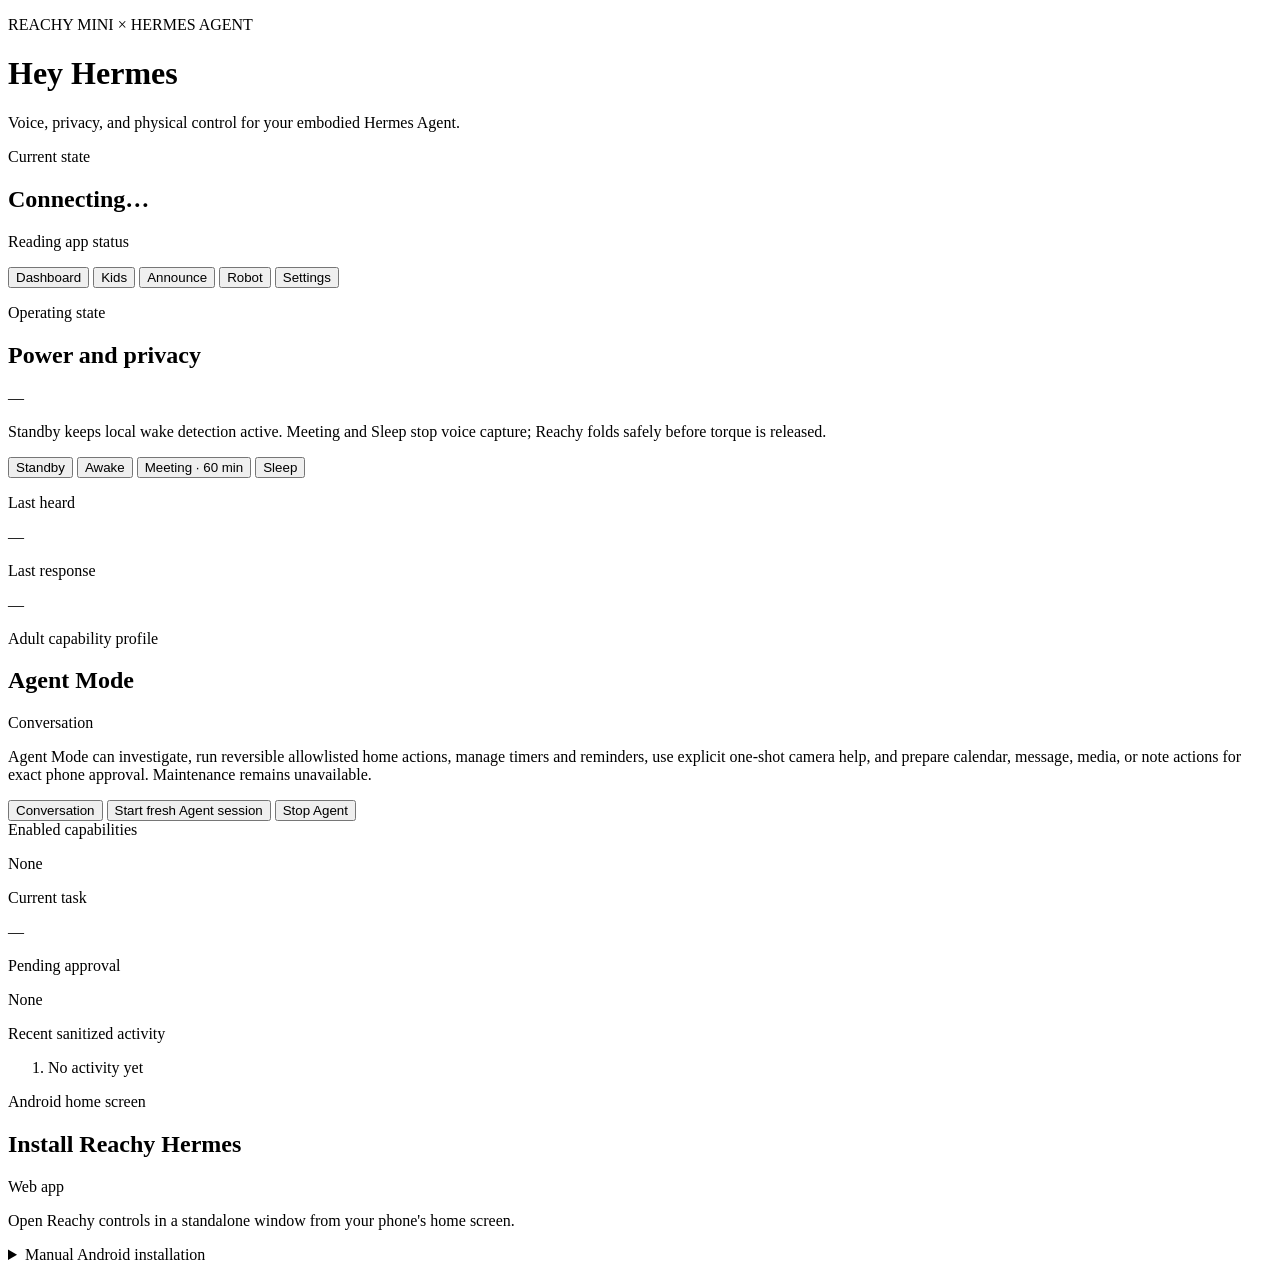
==== reachy_mini_hermes/static/index.html @ ade0a76e "Improve Agent voice progress UX" ====
<!doctype html>
<html lang="en">
<head>
  <meta charset="utf-8" />
  <meta name="viewport" content="width=device-width, initial-scale=1, viewport-fit=cover" />
  <meta name="theme-color" content="#17121f" />
  <meta name="mobile-web-app-capable" content="yes" />
  <meta name="apple-mobile-web-app-capable" content="yes" />
  <meta name="apple-mobile-web-app-status-bar-style" content="black-translucent" />
  <meta name="apple-mobile-web-app-title" content="Reachy Hermes" />
  <title>Reachy Mini Hermes</title>
  <link rel="manifest" href="/manifest.webmanifest" />
  <link rel="icon" href="/static/icon-192.png" sizes="192x192" />
  <link rel="apple-touch-icon" href="/static/icon-192.png" />
  <link rel="stylesheet" href="/static/style.css?v=38">
</head>
<body>
  <main>
    <header>
      <div class="orb" aria-hidden="true"><span></span></div>
      <div>
        <p class="eyebrow">REACHY MINI × HERMES AGENT</p>
        <h1>Hey Hermes</h1>
        <p class="subtitle">Voice, privacy, and physical control for your embodied Hermes Agent.</p>
      </div>
    </header>

    <section class="card status-card">
      <div>
        <p class="label">Current state</p>
        <h2 id="runtime-state">Connecting…</h2>
        <p id="runtime-detail" class="muted">Reading app status</p>
      </div>
      <span id="status-dot" class="status-dot" aria-label="Runtime status"></span>
    </section>

    <nav class="tabs" role="tablist" aria-label="Reachy Hermes controls">
      <button type="button" class="tab-button active" id="tab-dashboard" role="tab" aria-selected="true" aria-controls="panel-dashboard" data-tab="dashboard">Dashboard</button>
      <button type="button" class="tab-button" id="tab-kids" role="tab" aria-selected="false" aria-controls="panel-kids" data-tab="kids">Kids</button>
      <button type="button" class="tab-button" id="tab-announce" role="tab" aria-selected="false" aria-controls="panel-announce" data-tab="announce">Announce</button>
      <button type="button" class="tab-button" id="tab-robot" role="tab" aria-selected="false" aria-controls="panel-robot" data-tab="robot">Robot</button>
      <button type="button" class="tab-button" id="tab-settings" role="tab" aria-selected="false" aria-controls="panel-settings" data-tab="settings">Settings</button>
    </nav>

    <div id="panel-dashboard" class="tab-panel" role="tabpanel" aria-labelledby="tab-dashboard" data-panel="dashboard">
      <section class="card">
        <div class="section-heading">
          <div><p class="label">Operating state</p><h2>Power and privacy</h2></div>
          <span id="power-mode-badge" class="badge">—</span>
        </div>
        <p class="muted">Standby keeps local wake detection active. Meeting and Sleep stop voice capture; Reachy folds safely before torque is released.</p>
        <div class="actions power-actions">
          <button type="button" data-power="standby">Standby</button>
          <button type="button" data-power="awake" class="secondary">Awake</button>
          <button type="button" data-power="meeting" data-minutes="60" class="secondary">Meeting · 60 min</button>
          <button type="button" data-power="sleep" class="secondary">Sleep</button>
        </div>
        <p id="power-message" class="message" role="status"></p>
      </section>

      <section class="card conversation-card">
        <div><p class="label">Last heard</p><p id="last-transcript" class="quote">—</p></div>
        <div><p class="label">Last response</p><p id="last-response" class="quote">—</p></div>
      </section>

      <section class="card agent-card">
        <div class="section-heading">
          <div><p class="label">Adult capability profile</p><h2>Agent Mode</h2></div>
          <span id="agent-profile-badge" class="badge">Conversation</span>
        </div>
        <p class="muted">Agent Mode can investigate, run reversible allowlisted home actions, manage timers and reminders, use explicit one-shot camera help, and prepare calendar, message, media, or note actions for exact phone approval. Maintenance remains unavailable.</p>
        <div class="actions left-actions">
          <button type="button" id="agent-conversation-button" class="secondary">Conversation</button>
          <button type="button" id="agent-enable-button">Start fresh Agent session</button>
          <button type="button" id="agent-stop-button" class="danger">Stop Agent</button>
        </div>
        <div class="agent-status-grid">
          <div><span class="label">Enabled capabilities</span><p id="agent-capabilities" class="quote">None</p></div>
          <div><span class="label">Current task</span><p id="agent-current-task" class="quote">—</p></div>
          <div><span class="label">Pending approval</span><p id="agent-pending-approval" class="quote">None</p></div>
        </div>
        <section id="agent-approval-sheet" class="agent-approval-sheet" hidden>
          <p class="label">Exact action awaiting approval</p>
          <strong id="agent-approval-capability">—</strong>
          <pre id="agent-approval-arguments"></pre>
          <p class="muted">Review every target and value. Editing requires a new draft; approval is one-shot and expires.</p>
          <button type="button" id="agent-approve-button">Approve this exact action</button>
        </section>
        <p class="label">Recent sanitized activity</p>
        <ol id="agent-activity" class="agent-activity"><li>No activity yet</li></ol>
        <p id="agent-message" class="message" role="status" aria-live="polite"></p>
      </section>

      <section id="install-card" class="card install-card">
        <div class="section-heading">
          <div><p class="label">Android home screen</p><h2>Install Reachy Hermes</h2></div>
          <span id="install-status" class="badge">Web app</span>
        </div>
        <p id="install-description" class="muted">Open Reachy controls in a standalone window from your phone's home screen.</p>
        <div class="actions left-actions">
          <button type="button" id="install-button" hidden>Install app</button>
        </div>
        <p id="install-message" class="message" role="status" aria-live="polite"></p>
        <details id="install-help">
          <summary>Manual Android installation</summary>
          <p class="muted">In Chrome, open the ⋮ menu and choose <strong>Add to Home screen</strong>. Full app installation requires a trusted HTTPS address; this direct LAN page can still be saved as a shortcut.</p>
        </details>
      </section>
    </div>

    <div id="panel-kids" class="tab-panel kids-panel" role="tabpanel" aria-labelledby="tab-kids" data-panel="kids" hidden>
      <section class="card kids-hero" aria-live="polite">
        <div class="kids-hero-copy">
          <p class="label">Supervised play</p>
          <h2>Kids Mode</h2>
          <p class="kids-lead">A time-boxed, age-aware voice space for stories, learning, riddles, calm moments, friendly chat, and caregiver-enabled I Spy.</p>
          <div class="kids-status-line">
            <span id="kids-status-badge" class="badge">Off</span>
            <strong id="kids-timer">Choose an activity below</strong>
          </div>
          <div class="kids-progress" role="progressbar" aria-label="Kids Mode time remaining" aria-valuemin="0" aria-valuemax="100" aria-valuenow="0"><span id="kids-progress-bar"></span></div>
          <p id="kids-session-detail" class="muted compact-note">Camera, personal Hermes memory, smart-home control, messaging, purchases, and power controls are unavailable to the child session.</p>
        </div>
        <div class="kids-mascot" aria-hidden="true"><span class="kids-eye"></span><span class="kids-eye"></span><i></i></div>
      </section>

      <section class="card kids-activity-card">
        <div class="section-heading">
          <div><p class="label">1 · Pick an activity</p><h2>What should Reachy do?</h2></div>
          <span id="kids-activity-badge" class="badge">Buddy chat</span>
        </div>
        <div class="kids-activities" role="radiogroup" aria-label="Kids Mode activity">
          <button type="button" class="kids-activity selected" role="radio" aria-checked="true" data-kids-activity="buddy"><span class="kids-activity-icon" aria-hidden="true">☀</span><strong>Buddy chat</strong><small>Talk, wonder, and laugh</small></button>
          <button type="button" class="kids-activity" role="radio" aria-checked="false" data-kids-activity="story"><span class="kids-activity-icon" aria-hidden="true">✦</span><strong>Story maker</strong><small>Choose what happens next</small></button>
          <button type="button" class="kids-activity" role="radio" aria-checked="false" data-kids-activity="quiz"><span class="kids-activity-icon" aria-hidden="true">?</span><strong>Quiz quest</strong><small>Learn with kind hints</small></button>
          <button type="button" class="kids-activity" role="radio" aria-checked="false" data-kids-activity="riddles"><span class="kids-activity-icon" aria-hidden="true">◇</span><strong>Riddle box</strong><small>Guess, hint, reveal</small></button>
          <button type="button" class="kids-activity" role="radio" aria-checked="false" data-kids-activity="calm"><span class="kids-activity-icon" aria-hidden="true">≈</span><strong>Calm corner</strong><small>Breathe and slow down</small></button>
          <button type="button" class="kids-activity" role="radio" aria-checked="false" data-kids-activity="ispy"><span class="kids-activity-icon" aria-hidden="true">◉</span><strong>I Spy</strong><small>Wide desk search, then swap guesses</small></button>
        </div>
      </section>

      <section class="card kids-setup-card">
        <div class="section-heading">
          <div><p class="label">2 · Parent setup</p><h2>Shape this session</h2></div>
          <span class="badge parent-badge">Grown-up</span>
        </div>
        <div class="grid-two kids-profile-grid">
          <label>Nickname <input id="kids-nickname" maxlength="32" autocomplete="off" placeholder="Optional first name or nickname" /></label>
          <label>Age range
            <select id="kids-age-band"><option value="4-6">4–6 years</option><option value="7-9" selected>7–9 years</option><option value="10-12">10–12 years</option></select>
          </label>
          <label>Session length
            <select id="kids-duration"><option value="15">15 minutes</option><option value="30" selected>30 minutes</option><option value="45">45 minutes</option><option value="60">60 minutes</option></select>
          </label>
          <label>Speaking language
            <select id="kids-language"><option value="en">English</option><option value="nl">Nederlands</option></select>
          </label>
        </div>
        <label class="toggle-row kids-motion-toggle"><span><strong>Gentle robot motion</strong><small>Allow occasional bounded head and antenna gestures; no camera and no wide dance</small></span><input id="kids-motion-enabled" type="checkbox" checked /></label>
        <label id="kids-ispy-consent-row" class="toggle-row" hidden><span><strong>Allow camera for this I Spy start only</strong><small>Five in-memory frames across one bounded ±120° desk search; no recording, storage, target selection involving people, or camera during guessing.</small></span><input id="kids-ispy-camera-consent" type="checkbox" /></label>
        <div class="kids-safety-grid" aria-label="Kids Mode safeguards">
          <span><strong>Camera off after search</strong><small>I Spy uses only five transient frames after caregiver opt-in</small></span>
          <span><strong>No private tools</strong><small>No files, memory, messages, or devices</small></span>
          <span><strong>Time limit</strong><small>Ends and folds automatically</small></span>
          <span><strong>Age-aware</strong><small>Short, activity-specific replies</small></span>
        </div>
        <div class="actions kids-actions">
          <button type="button" id="kids-start-button">Start Kids Mode</button>
          <button type="button" id="kids-stop-button" class="danger" disabled>End now &amp; fold safely</button>
        </div>
        <p id="kids-message" class="message" role="status" aria-live="polite"></p>
      </section>

      <section class="card kids-guide-card">
        <div class="section-heading"><div><p class="label">For families</p><h2>Use Kids Mode together</h2></div><span class="badge">Beta</span></div>
        <div class="kids-guide-grid">
          <div><strong>How to talk</strong><p class="muted">After Reachy's greeting, say <b>Hey Hermes</b>, <b>Okay Nabu</b>, or <b>Hey Reachy</b>. Kids can interrupt with any wake phrase.</p></div>
          <div><strong>Adult supervision</strong><p class="muted">Generative AI can still make mistakes. Keep a grown-up nearby, especially for younger children or sensitive topics.</p></div>
          <div><strong>Fast child voice</strong><p class="muted">Replies use ElevenLabs Flash v2.5 and begin playing from streamed PCM as soon as audio arrives.</p></div>
          <div><strong>Cloud processing</strong><p class="muted">Child audio/text—and the optional nickname in the greeting—go to the configured STT provider, OpenAI moderation/chat, and ElevenLabs speech. No Hermes memory does not mean provider non-retention; review those providers' terms.</p></div>
          <div><strong>Emergency boundary</strong><p class="muted">Reachy is not an emergency service, therapist, or babysitter. In danger, contact a trusted adult and local emergency services.</p></div>
          <div><strong>Stop always wins</strong><p class="muted">End now cancels voice and motion, clears queued speech, then uses Reachy's verified safe fold before torque release.</p></div>
        </div>
      </section>
    </div>

    <div id="panel-announce" class="tab-panel" role="tabpanel" aria-labelledby="tab-announce" data-panel="announce" hidden>
      <section class="card announcement-card">
        <div class="section-heading">
          <div><p class="label">Text to speech</p><h2>Reachy announcements</h2></div>
          <span id="announcement-badge" class="badge">Ready</span>
        </div>
        <p class="muted">Type exactly what Reachy should say. Speech is synthesized through the private Hermes bridge; provider credentials never enter this app.</p>

        <label for="announcement-text">Announcement text</label>
        <textarea id="announcement-text" maxlength="15000" rows="6" placeholder="Dinner is ready. Please come downstairs."></textarea>
        <div class="announcement-meta"><span id="announcement-count">0 / 15,000</span><span>Ctrl/⌘ + Enter to announce</span></div>

        <div class="quick-announcements" role="group" aria-label="Quick announcement templates">
          <button type="button" class="secondary announcement-template" data-announcement-template="Dinner is ready. Please come downstairs.">Dinner ready</button>
          <button type="button" class="secondary announcement-template" data-announcement-template="We are leaving in five minutes. Please get ready.">Leaving soon</button>
          <button type="button" class="secondary announcement-template" data-announcement-template="Could everyone please come to the living room?">Come here</button>
          <button type="button" class="secondary announcement-template" data-announcement-template="This is a test announcement from Reachy Mini Hermes.">Test</button>
        </div>

        <div class="grid-two announcement-options">
          <label>TTS provider
            <select id="announcement-provider"><option value="">Use app voice setting</option></select>
          </label>
          <label>TTS model
            <select id="announcement-model"><option value="">Use app model</option></select>
          </label>
          <label>Voice
            <select id="announcement-voice"><option value="">Use app voice</option></select>
          </label>
          <label>Physical behavior
            <select id="announcement-behavior">
              <option value="wake_and_return">Wake, speak, then fold to Standby</option>
              <option value="voice_only">Voice only · do not change power state</option>
              <option value="wake_and_stay">Wake, speak, and remain Awake</option>
            </select>
          </label>
          <label>Repeat
            <input id="announcement-repeat" type="number" min="1" max="10" step="1" value="1" />
          </label>
          <label>Pause between repeats (seconds)
            <input id="announcement-pause" type="number" min="0" max="60" step="0.5" value="1" />
          </label>
        </div>

        <div class="actions announcement-actions">
          <button type="button" id="announcement-send">Announce now</button>
          <button type="button" id="announcement-stop" class="danger">Stop &amp; clear queue</button>
        </div>
        <p id="announcement-message" class="message" role="status" aria-live="polite"></p>
      </section>

      <section class="card announcement-status-card">
        <div class="section-heading">
          <div><p class="label">Playback queue</p><h2>Announcement status</h2></div>
          <span id="announcement-queue-badge" class="badge">0 queued</span>
          <span id="announcement-live" class="sr-only" role="status" aria-live="polite" aria-atomic="true"></span>
        </div>
        <div class="announcement-status-grid">
          <div><span class="label">Now</span><p id="announcement-current" class="quote">—</p></div>
          <div><span class="label">Last completed</span><p id="announcement-last" class="quote">—</p></div>
        </div>
        <p id="announcement-error" class="message error" role="alert" aria-live="assertive"></p>
      </section>
    </div>

    <div id="panel-robot" class="tab-panel" role="tabpanel" aria-labelledby="tab-robot" data-panel="robot" hidden>
      <section class="card robot-control-card" aria-busy="false" data-action-busy="false">
        <div class="section-heading">
          <div><p class="label">Remote motor control</p><h2>Move Reachy</h2></div>
          <span id="robot-mode-badge" class="badge">—</span>
        </div>
        <p class="muted">Use bounded semantic poses and authentic Reachy moves—never raw joints or motor calibration. Meeting and Sleep always block movement.</p>

        <div class="motor-command-bar">
          <div class="motor-state-summary">
            <span id="motor-state-dot" class="motor-state-dot" aria-hidden="true"></span>
            <div>
              <span class="label">Motor state</span>
              <strong id="motor-state">Checking motor state…</strong>
              <p id="robot-readiness" class="motor-readiness">Standby — movement will wake Reachy</p>
              <span id="motor-state-live" class="sr-only" role="status" aria-live="polite" aria-atomic="true"></span>
            </div>
          </div>
          <div class="motor-safety-actions" aria-label="Motor power and action controls">
            <button type="button" id="motor-wake-button" data-power="awake">Wake &amp; enable</button>
            <button type="button" id="motor-standby-button" data-power="standby" class="secondary">Fold &amp; disable</button>
            <button type="button" id="robot-stop-button" class="danger" aria-describedby="robot-stop-help">Stop action</button>
            <p id="robot-stop-help" class="motor-stop-help">Stops the active Look, Precision, Expression, or Dance command without stopping voice audio. Safe folding is never interrupted.</p>
          </div>
        </div>
        <p id="robot-message" class="message" role="status" aria-live="polite"></p>

        <div class="robot-control-grid">
          <div class="control-group">
            <div class="control-group-heading"><div><h3>Look direction</h3><p class="muted compact-note">Nine bounded head poses. Center holds the forward pose.</p></div><span class="control-chip">Head</span></div>
            <div id="look-d-pad" class="d-pad" role="group" aria-label="Head direction controls">
              <button type="button" class="secondary direction-up-left manual-control" data-robot-action="look" data-robot-value="up_left" aria-label="Look up and left">↖</button>
              <button type="button" class="secondary direction-up manual-control" data-robot-action="look" data-robot-value="up" aria-label="Look up">↑</button>
              <button type="button" class="secondary direction-up-right manual-control" data-robot-action="look" data-robot-value="up_right" aria-label="Look up and right">↗</button>
              <button type="button" class="secondary direction-left manual-control" data-robot-action="look" data-robot-value="left" aria-label="Look left">←</button>
              <button type="button" class="secondary direction-center manual-control" data-robot-action="look" data-robot-value="center" aria-label="Look forward">●</button>
              <button type="button" class="secondary direction-right manual-control" data-robot-action="look" data-robot-value="right" aria-label="Look right">→</button>
              <button type="button" class="secondary direction-down-left manual-control" data-robot-action="look" data-robot-value="down_left" aria-label="Look down and left">↙</button>
              <button type="button" class="secondary direction-down manual-control" data-robot-action="look" data-robot-value="down" aria-label="Look down">↓</button>
              <button type="button" class="secondary direction-down-right manual-control" data-robot-action="look" data-robot-value="down_right" aria-label="Look down and right">↘</button>
            </div>
          </div>

          <div class="control-group expression-group">
            <div class="control-group-heading"><div><h3>Expression preset</h3><p class="muted compact-note">One curated move; voice audio stays independent.</p></div><span class="control-chip">Head + antennas</span></div>
            <label for="emotion-select" class="sr-only">Emotion</label>
            <select id="emotion-select">
              <option value="happy">Happy · animated</option>
              <option value="excited">Excited · animated</option>
              <option value="loving">Loving · gentle</option>
              <option value="grateful">Grateful · gentle</option>
              <option value="thinking">Thinking · subtle</option>
              <option value="confused">Confused · expressive</option>
              <option value="sad">Sad · gentle</option>
              <option value="surprised">Surprised · animated</option>
              <option value="calm">Calm · gentle</option>
              <option value="welcoming">Welcoming · expressive</option>
              <option value="yes">Yes · head nod</option>
              <option value="no">No · head shake</option>
            </select>
            <button type="button" id="emotion-button" class="manual-control">Perform selected expression</button>
          </div>
        </div>

        <div class="control-group precision-group">
          <div class="control-group-heading">
            <div><h3>Precision pose control</h3><p class="muted compact-note">Conservative head steps plus a separate rotating-base step. Position uses millimetres; orientation and base use degrees.</p></div>
            <span class="control-chip">Head + base</span>
          </div>
          <div class="precision-toolbar">
            <label>Head step
              <select id="precision-step">
                <option value="1">Fine · 1 mm / 1°</option>
                <option value="2.5" selected>Small · 2.5 mm / 2.5°</option>
                <option value="5">Medium · 5 mm / 5°</option>
                <option value="10">Large · 10 mm / 10°</option>
              </select>
            </label>
            <label>Base step
              <select id="base-yaw-step">
                <option value="5">Fine · 5°</option>
                <option value="15" selected>Small sector · 15°</option>
                <option value="30">Desk sector · 30°</option>
                <option value="60">Wide sector · 60°</option>
              </select>
            </label>
            <div class="pose-readout" role="group" aria-label="Current measured head and base pose">
              <span>X <strong id="pose-x">—</strong> mm</span>
              <span>Y <strong id="pose-y">—</strong> mm</span>
              <span>Z <strong id="pose-z">—</strong> mm</span>
              <span>Roll <strong id="pose-roll">—</strong>°</span>
              <span>Pitch <strong id="pose-pitch">—</strong>°</span>
              <span>Yaw <strong id="pose-yaw">—</strong>°</span>
              <span>Base <strong id="pose-body-yaw">—</strong>°</span>
            </div>
          </div>
          <div class="precision-control-grid">
            <div class="precision-axis-card">
              <h4>Orientation</h4>
              <div class="axis-row"><span>Yaw</span><button type="button" class="secondary manual-control" data-nudge-axis="yaw" data-nudge-sign="1" aria-label="Yaw left">Left</button><button type="button" class="secondary manual-control" data-nudge-axis="yaw" data-nudge-sign="-1" aria-label="Yaw right">Right</button></div>
              <div class="axis-row"><span>Pitch</span><button type="button" class="secondary manual-control" data-nudge-axis="pitch" data-nudge-sign="-1" aria-label="Pitch up">Up</button><button type="button" class="secondary manual-control" data-nudge-axis="pitch" data-nudge-sign="1" aria-label="Pitch down">Down</button></div>
              <div class="axis-row"><span>Roll</span><button type="button" class="secondary manual-control" data-nudge-axis="roll" data-nudge-sign="-1" aria-label="Roll negative">−</button><button type="button" class="secondary manual-control" data-nudge-axis="roll" data-nudge-sign="1" aria-label="Roll positive">+</button></div>
            </div>
            <div class="precision-axis-card">
              <h4>Position</h4>
              <div class="axis-row"><span>X</span><button type="button" class="secondary manual-control" data-nudge-axis="x" data-nudge-sign="1" aria-label="Move head forward on X axis">Forward</button><button type="button" class="secondary manual-control" data-nudge-axis="x" data-nudge-sign="-1" aria-label="Move head backward on X axis">Back</button></div>
              <div class="axis-row"><span>Y</span><button type="button" class="secondary manual-control" data-nudge-axis="y" data-nudge-sign="1" aria-label="Move head left on Y axis">Left</button><button type="button" class="secondary manual-control" data-nudge-axis="y" data-nudge-sign="-1" aria-label="Move head right on Y axis">Right</button></div>
              <div class="axis-row"><span>Z</span><button type="button" class="secondary manual-control" data-nudge-axis="z" data-nudge-sign="1" aria-label="Move head up on Z axis">Up</button><button type="button" class="secondary manual-control" data-nudge-axis="z" data-nudge-sign="-1" aria-label="Move head down on Z axis">Down</button></div>
            </div>
            <div class="precision-axis-card">
              <h4>Rotating base</h4>
              <p class="muted compact-note">Head follows the base to preserve the SDK’s 65° head/body safety relationship. Steps clamp at ±120°.</p>
              <div class="axis-row"><span>Base yaw</span><button type="button" class="secondary manual-control" data-nudge-axis="body_yaw" data-nudge-sign="1" aria-label="Rotate base left">Left</button><button type="button" class="secondary manual-control" data-nudge-axis="body_yaw" data-nudge-sign="-1" aria-label="Rotate base right">Right</button></div>
              <div class="precision-centers">
                <button type="button" class="secondary manual-control" data-nudge-axis="center_head" data-nudge-sign="0">Center head</button>
                <button type="button" class="secondary manual-control" data-nudge-axis="center_base" data-nudge-sign="0">Center base</button>
                <button type="button" class="secondary manual-control" data-nudge-axis="center_all" data-nudge-sign="0">Center all</button>
              </div>
            </div>
          </div>
          <p class="muted compact-note">Limits: X ±15 mm, Y/Z ±20 mm, roll ±15°, pitch ±25°, precision head yaw ±35°, base yaw ±120° (inside the SDK’s ±160° safety limit). Base steps of 30° or 60° require clear-space confirmation. Stop action freezes the current pose.</p>
        </div>

        <div class="control-group dance-group">
          <div class="control-group-heading"><div><h3>Dance preset</h3><p class="muted compact-note">Recorded Reachy moves. Clear space before medium or wide motion.</p></div><span class="control-chip">Full body</span></div>
          <div class="actions robot-actions">
            <button type="button" class="secondary manual-control preset-button" data-robot-action="dance" data-robot-value="short"><span>Short</span><small>Compact</small></button>
            <button type="button" class="secondary manual-control preset-button" data-robot-action="dance" data-robot-value="groovy"><span>Groovy</span><small>Medium</small></button>
            <button type="button" class="secondary manual-control preset-button" data-robot-action="dance" data-robot-value="energetic" data-confirm="Energetic uses wide body, head, and antenna movement. Confirm that Reachy has clear space."><span>Energetic</span><small>Wide</small></button>
          </div>
        </div>
        <p class="muted action-status">Last action: <strong id="last-robot-action">—</strong><span id="robot-action-error"></span></p>
      </section>

      <section class="card bluetooth-card">
        <div class="section-heading">
          <div><p class="label">Local controller</p><h2>Bluetooth gamepad</h2></div>
          <span id="bluetooth-badge" class="badge">Checking…</span>
        </div>
        <p class="muted">Pair a Sony DualShock 4 or DualSense controller through Reachy Pi's BlueZ adapter. Other controller layouts are rejected until they have a separately validated mapping. Controller actions use the same bounded movement queue, Kids lock, and Meeting/Sleep safety gates as this tab.</p>
        <p class="hardware-scope-note"><strong>Reachy Mini Wireless only.</strong> This tool requires the Wireless model's Raspberry Pi Bluetooth radio; it is not supported on Reachy Mini Lite or wired-only installations.</p>
        <div class="bluetooth-status-grid">
          <div><span class="label">Adapter</span><strong id="bluetooth-adapter-state">Checking…</strong></div>
          <div><span class="label">Controller input</span><strong id="gamepad-state">Disabled</strong></div>
          <div><span class="label">Last input</span><strong id="gamepad-last-action">—</strong></div>
        </div>
        <div class="bluetooth-pairing-grid">
          <label>Discovered or paired controller
            <select id="bluetooth-device-select">
              <option value="">No controller found</option>
            </select>
          </label>
          <div class="actions bluetooth-actions">
            <button type="button" id="bluetooth-scan-button">Scan 12 seconds</button>
            <button type="button" id="bluetooth-pair-button" class="secondary" disabled>Pair &amp; connect</button>
            <button type="button" id="bluetooth-connect-button" class="secondary" disabled>Connect</button>
            <button type="button" id="bluetooth-disconnect-button" class="secondary" disabled>Disconnect</button>
            <button type="button" id="bluetooth-remove-button" class="danger" disabled>Forget</button>
          </div>
        </div>
        <label class="checkbox-row bluetooth-enable-row">
          <input type="checkbox" id="gamepad-enabled" />
          <span><strong>Enable controller movement</strong><small>Left stick or D-pad looks · Right stick rotates the base 5° per deflection · L1 / R1 rotate the base in 5° steps · L3 centers the head · R3 centers the base · Cross centers the head · Square is Happy · Triangle is Surprised · Circle stops · Touchpad click centers all · Single-finger swipes look or rotate the bounded base · Hold L2 still for gyro calibration, then wrist gestures nudge head pitch, yaw, or roll by 2.5°. Rumble acknowledges selected commands.</small></span>
        </label>
        <p class="muted compact-note">Pairing mode: DualShock 4—hold <strong>Share + PS</strong>; DualSense—hold <strong>Create + PS</strong> until the light flashes. Keep Reachy clear of obstacles before enabling movement.</p>
        <p id="bluetooth-message" class="message" role="status" aria-live="polite"></p>
      </section>

      <section class="card camera-card">
        <div class="section-heading">
          <div><p class="label">Private local viewer</p><h2>Reachy camera</h2></div>
          <span id="camera-live-status" class="badge">Off</span>
        </div>
        <p class="muted">Connect directly to the same local WebRTC camera feed used by Reachy Mini Control. Video remains between this browser and Reachy; it is never sent to Hermes or OpenAI.</p>
        <div id="camera-viewer" class="camera-viewer">
          <video id="reachy-camera-video" autoplay playsinline muted aria-label="Live Reachy camera feed"></video>
          <div class="camera-vision-overlay" aria-hidden="true">
            <div class="vision-header">
              <div class="vision-identity">
                <span class="vision-kicker">NOUS // LOCAL OPTIC</span>
                <strong>HERMES VISION</strong>
              </div>
              <div class="vision-telemetry">
                <span class="vision-live"><i></i>LOCAL</span>
                <span id="camera-vision-timecode">00:00:00</span>
              </div>
            </div>
            <span class="vision-corner vision-corner-nw"></span>
            <span class="vision-corner vision-corner-ne"></span>
            <span class="vision-corner vision-corner-sw"></span>
            <span class="vision-corner vision-corner-se"></span>
            <div class="vision-axis vision-axis-horizontal"></div>
            <div class="vision-axis vision-axis-vertical"></div>
            <div class="vision-reticle"><span></span></div>
            <div class="vision-scanline"></div>
            <div class="vision-footer">
              <span>REACHY MINI // CAM 01</span>
              <span>PRIVATE LINK // NO CLOUD VIDEO</span>
            </div>
          </div>
          <div id="camera-control-overlay" class="camera-control-overlay" data-handedness="right" hidden>
            <button type="button" id="camera-control-fullscreen-exit" class="camera-overlay-exit secondary">Exit fullscreen</button>
            <button type="button" id="camera-control-stop" class="camera-overlay-stop danger" aria-label="Emergency Stop camera movement">Stop movement</button>
            <div class="camera-control-cluster">
              <div id="camera-joystick" class="camera-joystick" role="application" tabindex="0" aria-label="Camera pan and tilt joystick" aria-describedby="camera-control-help">
                <span class="camera-joystick-crosshair" aria-hidden="true"></span>
                <span id="camera-joystick-knob" class="camera-joystick-knob" aria-hidden="true"></span>
              </div>
              <span id="camera-control-help" class="sr-only">Drag or use arrow keys to pan and tilt. Releasing holds the current measured view.</span>
              <button type="button" id="camera-control-center" class="camera-center-button">Center head &amp; base</button>
              <span id="camera-control-status" class="camera-control-status" role="status">Release holds the current view</span>
            </div>
          </div>
          <div class="camera-placeholder" aria-hidden="true">
            <span class="camera-placeholder-icon">●</span>
            <span>Camera off</span>
          </div>
        </div>
        <div class="actions camera-actions">
          <button type="button" id="camera-live-start">Start live camera</button>
          <button type="button" id="camera-live-stop" class="secondary" disabled>Stop camera</button>
          <button type="button" id="camera-live-fullscreen" class="secondary" disabled>Fullscreen</button>
          <button type="button" id="camera-test-button" class="secondary">Capture one local test frame</button>
        </div>
        <p class="muted compact-note">The live viewer is opt-in, works only while Reachy is Awake, and stops when you leave this tab, background the app, enter Meeting, or enter Sleep.</p>
        <p id="camera-message" class="message" role="status" aria-live="polite"></p>
      </section>
    </div>

    <div id="panel-settings" class="tab-panel" role="tabpanel" aria-labelledby="tab-settings" data-panel="settings" hidden>
      <section class="card">
        <p class="label">Configuration</p>
        <h2>Hermes connection and voice</h2>
        <p class="muted">Run the companion bridge on the machine hosting Hermes Agent, then enter its trusted LAN URL and API key.</p>
        <form id="settings-form">
          <label>Conversation mode
            <select id="conversation_mode" name="conversation_mode">
              <option value="pipeline">Hermes pipeline · configurable agent, STT and TTS</option>
              <option value="realtime">OpenAI Realtime · native speech-to-speech</option>
            </select>
          </label>
          <label>Bridge URL
            <input id="bridge_url" name="bridge_url" type="url" placeholder="http://hermes.local:8643" required />
          </label>
          <label>API key
            <input id="api_key" name="api_key" type="password" placeholder="Leave masked value unchanged" autocomplete="off" />
          </label>
          <div class="grid-two">
            <label>Agent model
              <select id="model" name="model"><option value="hermes-agent">Hermes default model</option></select>
              <small id="model-help">Available routes are provided by your Hermes Agent.</small>
            </label>
            <label>Language<input id="language" name="language" value="en" maxlength="12" /></label>
          </div>
          <div id="realtime-settings" class="grid-two">
            <label>Realtime model<input id="realtime_model" name="realtime_model" value="gpt-realtime-2.1" /></label>
            <label>Realtime voice
              <select id="realtime_voice" name="realtime_voice"><option value="marin">Marin</option><option value="cedar">Cedar</option></select>
            </label>
            <label>Reasoning effort
              <select id="realtime_reasoning_effort" name="realtime_reasoning_effort">
                <option value="minimal">Minimal</option><option value="low">Low</option><option value="medium">Medium</option><option value="high">High</option><option value="xhigh">Extra high</option>
              </select>
            </label>
          </div>
          <div class="grid-two">
            <label>Speech recognition
              <select id="stt_provider" name="stt_provider"><option value="configured">Hermes configured STT</option><option value="local">Local Whisper</option></select>
            </label>
            <label>STT model<select id="stt_model" name="stt_model"><option value="base">base</option></select></label>
            <label>Speech voice provider<select id="tts_provider" name="tts_provider"><option value="configured">Hermes configured TTS</option></select></label>
            <label>TTS model<select id="tts_model" name="tts_model"><option value="eleven_flash_v2_5">eleven_flash_v2_5</option></select></label>
          </div>
          <label>TTS voice<select id="tts_voice" name="tts_voice"><option value="pNInz6obpgDQGcFmaJgB">Adam</option></select></label>
          <p id="voice-provider" class="muted provider-note">Speech providers are selected independently from the agent model.</p>

          <details open>
            <summary>Embodiment and privacy</summary>
            <div class="settings-section">
              <label class="toggle-row"><span><strong>Continued conversation</strong><small>Listen for a follow-up after each answer</small></span><input id="continuous_conversation" name="continuous_conversation" type="checkbox" /></label>
              <label class="toggle-row"><span><strong>Voice-state motion</strong><small>Listening, thinking, and speaking poses</small></span><input id="motion_enabled" name="motion_enabled" type="checkbox" checked /></label>
              <label class="toggle-row"><span><strong>Reachy action tools</strong><small>Realtime may look, express emotions, and dance. Manual controls remain local.</small></span><input id="robot_tools_enabled" name="robot_tools_enabled" type="checkbox" checked /></label>
              <label class="toggle-row"><span><strong>Local face following</strong><small>Follow a face locally during the active conversation only</small></span><input id="face_tracking_enabled" name="face_tracking_enabled" type="checkbox" /></label>
              <label>Face-following weight<input id="face_tracking_weight" name="face_tracking_weight" type="range" min="0" max="1" step="0.05" value="0.65" /><small>Blend local face tracking with Reachy's voice and action motion.</small></label>
              <label class="toggle-row"><span><strong>Turn toward wake phrase</strong><small>Use one local microphone-array direction estimate after wake</small></span><input id="doa_enabled" name="doa_enabled" type="checkbox" /></label>
              <label class="toggle-row"><span><strong>Interruption</strong><small>Pipeline wake-phrase interruption or natural Realtime barge-in</small></span><input id="barge_in_enabled" name="barge_in_enabled" type="checkbox" checked /></label>
              <label class="toggle-row"><span><strong>On-demand camera</strong><small>Realtime captures one frame only for an explicit visual request</small></span><input id="camera_enabled" name="camera_enabled" type="checkbox" /></label>
              <label class="toggle-row"><span><strong>Local live camera</strong><small>Allow this UI to connect directly to Reachy's local WebRTC video while Awake</small></span><input id="camera_feed_enabled" name="camera_feed_enabled" type="checkbox" /></label>
              <label class="toggle-row"><span><strong>Camera movement controls</strong><small>Optional supervised joystick over the live feed. Off by default; release holds the current view.</small></span><input id="camera_controls_enabled" name="camera_controls_enabled" type="checkbox" /></label>
              <label>Joystick hand<select id="camera_controls_handedness" name="camera_controls_handedness"><option value="right">Right</option><option value="left">Left</option></select><small>Place the thumb control on the selected side of the live image.</small></label>
            </div>
          </details>

          <details>
            <summary>Home Assistant</summary>
            <div class="settings-section">
              <p class="muted">Expose Reachy as the existing ESPHome device on your trusted LAN. The bridge is off by default and requires an app restart after changes.</p>
              <label class="toggle-row"><span><strong>ESPHome device bridge</strong><small>Publish compatible Reachy telemetry and entities to Home Assistant on TCP 6053</small></span><input id="home_assistant_enabled" name="home_assistant_enabled" type="checkbox" /></label>
              <label class="toggle-row"><span><strong>Home Assistant robot controls</strong><small>Allow the dedicated Awake switch to run guarded wake/standby transitions and permit bounded motion only while Reachy is Awake</small></span><input id="home_assistant_controls_enabled" name="home_assistant_controls_enabled" type="checkbox" /></label>
              <label class="toggle-row"><span><strong>Home Assistant camera</strong><small>Allow explicit ESPHome snapshots outside Meeting, Sleep, and Kids Mode</small></span><input id="home_assistant_camera_enabled" name="home_assistant_camera_enabled" type="checkbox" /></label>
              <label class="toggle-row"><span><strong>Home Assistant Assist satellite</strong><small>Let Home Assistant own wake-to-response audio instead of Hermes voice; experimental until supervised acceptance passes</small></span><input id="home_assistant_assist_enabled" name="home_assistant_assist_enabled" type="checkbox" /></label>
              <label>ESPHome API port<input id="home_assistant_port" name="home_assistant_port" type="number" min="1024" max="65535" step="1" value="6053" /><small>Keep 6053 unless another service already uses it.</small></label>
              <p id="home-assistant-status" class="muted">Bridge disabled</p>
            </div>
          </details>

          <details>
            <summary>Advanced voice timing</summary>
            <div class="grid-two advanced">
              <label>End silence (seconds)<input id="end_silence_seconds" type="number" min="0.1" max="5" step="0.1" /></label>
              <label>Max utterance (seconds)<input id="max_utterance_seconds" type="number" min="1" max="120" step="1" /></label>
              <label>VAD minimum RMS<input id="vad_min_rms" type="number" min="0.001" max="0.5" step="0.001" /></label>
              <label>Noise multiplier<input id="vad_noise_multiplier" type="number" min="1" max="20" step="0.1" /></label>
              <label>Wake threshold<input id="wake_keyword_threshold" type="number" min="0.01" max="1" step="0.01" /></label>
              <label>Wake score<input id="wake_keyword_score" type="number" min="0" max="10" step="0.1" /></label>
            </div>
          </details>
          <div class="actions">
            <button type="button" id="test-button" class="secondary">Test connection</button>
            <button type="submit">Save settings</button>
          </div>
          <p id="form-message" class="message" role="status"></p>
        </form>
      </section>

      <section class="card danger-zone">
        <p class="label">Danger zone</p>
        <h2>App and host lifecycle</h2>
        <p class="muted">Stopping the app requires Reachy Control to start it again. Shutting down the Pi disconnects this page until Reachy is powered back on.</p>
        <div class="actions danger-actions">
          <button type="button" id="app-off-button" class="secondary">Stop voice app</button>
          <button type="button" id="shutdown-button" class="danger">Shut down Pi</button>
        </div>
      </section>
    </div>
  </main>
  <script src="/static/gstwebrtc-api.js"></script>
  <script src="/static/camera.js?v=38"></script>
  <script src="/static/main.js?v=38"></script>
</body>
</html>
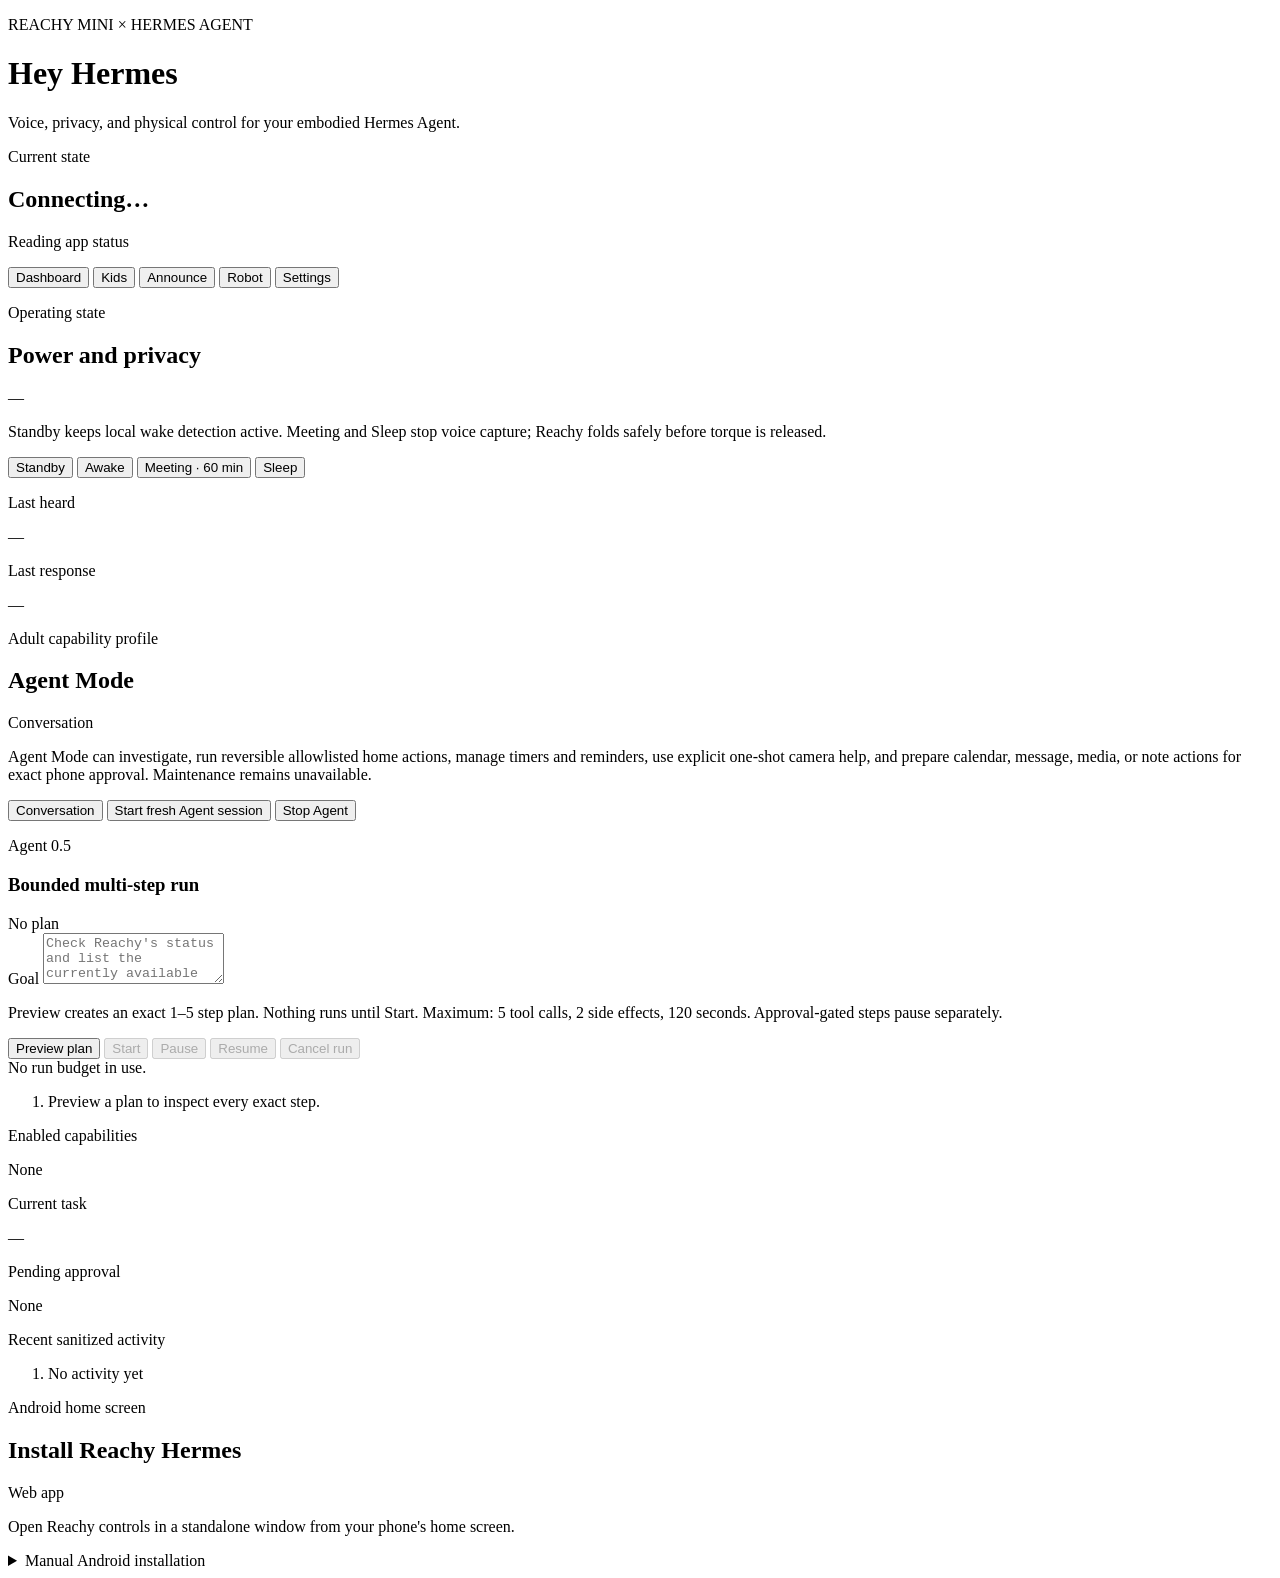
==== commit 27ea8908: "Add bounded Agent 0.5 runs" ====
--- a/reachy_mini_hermes/static/index.html
+++ b/reachy_mini_hermes/static/index.html
@@ -12,7 +12,7 @@
   <link rel="manifest" href="/manifest.webmanifest" />
   <link rel="icon" href="/static/icon-192.png" sizes="192x192" />
   <link rel="apple-touch-icon" href="/static/icon-192.png" />
-  <link rel="stylesheet" href="/static/style.css?v=38">
+  <link rel="stylesheet" href="/static/style.css?v=39">
 </head>
 <body>
   <main>
@@ -74,6 +74,25 @@
           <button type="button" id="agent-enable-button">Start fresh Agent session</button>
           <button type="button" id="agent-stop-button" class="danger">Stop Agent</button>
         </div>
+        <section class="agent-run-sheet" aria-labelledby="agent-run-heading">
+          <div class="section-heading">
+            <div><p class="label">Agent 0.5</p><h3 id="agent-run-heading">Bounded multi-step run</h3></div>
+            <span id="agent-run-badge" class="badge">No plan</span>
+          </div>
+          <label for="agent-run-goal">Goal</label>
+          <textarea id="agent-run-goal" maxlength="2000" rows="3" placeholder="Check Reachy's status and list the currently available Agent capabilities."></textarea>
+          <p class="muted">Preview creates an exact 1–5 step plan. Nothing runs until Start. Maximum: 5 tool calls, 2 side effects, 120 seconds. Approval-gated steps pause separately.</p>
+          <div class="actions left-actions">
+            <button type="button" id="agent-run-preview-button">Preview plan</button>
+            <button type="button" id="agent-run-start-button" disabled>Start</button>
+            <button type="button" id="agent-run-pause-button" class="secondary" disabled>Pause</button>
+            <button type="button" id="agent-run-resume-button" class="secondary" disabled>Resume</button>
+            <button type="button" id="agent-run-cancel-button" class="danger" disabled>Cancel run</button>
+          </div>
+          <div id="agent-run-budget" class="muted compact-note">No run budget in use.</div>
+          <ol id="agent-run-steps" class="agent-activity"><li>Preview a plan to inspect every exact step.</li></ol>
+          <button type="button" id="agent-run-approve-button" hidden>Approve waiting step exactly</button>
+        </section>
         <div class="agent-status-grid">
           <div><span class="label">Enabled capabilities</span><p id="agent-capabilities" class="quote">None</p></div>
           <div><span class="label">Current task</span><p id="agent-current-task" class="quote">—</p></div>
@@ -586,7 +605,7 @@
     </div>
   </main>
   <script src="/static/gstwebrtc-api.js"></script>
-  <script src="/static/camera.js?v=38"></script>
-  <script src="/static/main.js?v=38"></script>
+  <script src="/static/camera.js?v=39"></script>
+  <script src="/static/main.js?v=39"></script>
 </body>
 </html>
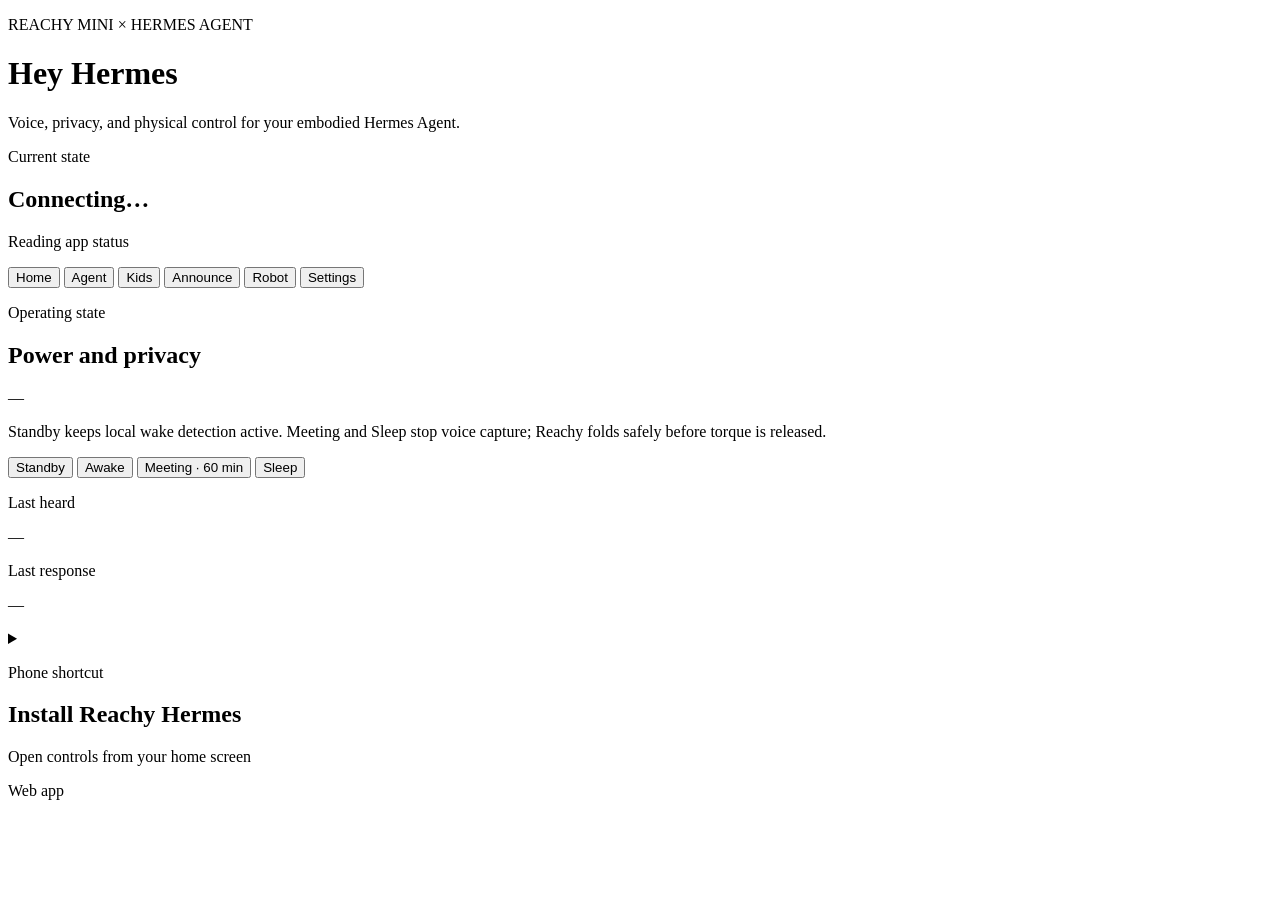
==== commit 097cc7d6: "Streamline Reachy Hermes control UI" ====
--- a/reachy_mini_hermes/static/index.html
+++ b/reachy_mini_hermes/static/index.html
@@ -12,7 +12,7 @@
   <link rel="manifest" href="/manifest.webmanifest" />
   <link rel="icon" href="/static/icon-192.png" sizes="192x192" />
   <link rel="apple-touch-icon" href="/static/icon-192.png" />
-  <link rel="stylesheet" href="/static/style.css?v=39">
+  <link rel="stylesheet" href="/static/style.css?v=40">
 </head>
 <body>
   <main>
@@ -35,7 +35,8 @@
     </section>
 
     <nav class="tabs" role="tablist" aria-label="Reachy Hermes controls">
-      <button type="button" class="tab-button active" id="tab-dashboard" role="tab" aria-selected="true" aria-controls="panel-dashboard" data-tab="dashboard">Dashboard</button>
+      <button type="button" class="tab-button active" id="tab-dashboard" role="tab" aria-selected="true" aria-controls="panel-dashboard" data-tab="dashboard">Home</button>
+      <button type="button" class="tab-button" id="tab-agent" role="tab" aria-selected="false" aria-controls="panel-agent" data-tab="agent">Agent</button>
       <button type="button" class="tab-button" id="tab-kids" role="tab" aria-selected="false" aria-controls="panel-kids" data-tab="kids">Kids</button>
       <button type="button" class="tab-button" id="tab-announce" role="tab" aria-selected="false" aria-controls="panel-announce" data-tab="announce">Announce</button>
       <button type="button" class="tab-button" id="tab-robot" role="tab" aria-selected="false" aria-controls="panel-robot" data-tab="robot">Robot</button>
@@ -63,58 +64,11 @@
         <div><p class="label">Last response</p><p id="last-response" class="quote">—</p></div>
       </section>
 
-      <section class="card agent-card">
-        <div class="section-heading">
-          <div><p class="label">Adult capability profile</p><h2>Agent Mode</h2></div>
-          <span id="agent-profile-badge" class="badge">Conversation</span>
-        </div>
-        <p class="muted">Agent Mode can investigate, run reversible allowlisted home actions, manage timers and reminders, use explicit one-shot camera help, and prepare calendar, message, media, or note actions for exact phone approval. Maintenance remains unavailable.</p>
-        <div class="actions left-actions">
-          <button type="button" id="agent-conversation-button" class="secondary">Conversation</button>
-          <button type="button" id="agent-enable-button">Start fresh Agent session</button>
-          <button type="button" id="agent-stop-button" class="danger">Stop Agent</button>
-        </div>
-        <section class="agent-run-sheet" aria-labelledby="agent-run-heading">
-          <div class="section-heading">
-            <div><p class="label">Agent 0.5</p><h3 id="agent-run-heading">Bounded multi-step run</h3></div>
-            <span id="agent-run-badge" class="badge">No plan</span>
-          </div>
-          <label for="agent-run-goal">Goal</label>
-          <textarea id="agent-run-goal" maxlength="2000" rows="3" placeholder="Check Reachy's status and list the currently available Agent capabilities."></textarea>
-          <p class="muted">Preview creates an exact 1–5 step plan. Nothing runs until Start. Maximum: 5 tool calls, 2 side effects, 120 seconds. Approval-gated steps pause separately.</p>
-          <div class="actions left-actions">
-            <button type="button" id="agent-run-preview-button">Preview plan</button>
-            <button type="button" id="agent-run-start-button" disabled>Start</button>
-            <button type="button" id="agent-run-pause-button" class="secondary" disabled>Pause</button>
-            <button type="button" id="agent-run-resume-button" class="secondary" disabled>Resume</button>
-            <button type="button" id="agent-run-cancel-button" class="danger" disabled>Cancel run</button>
-          </div>
-          <div id="agent-run-budget" class="muted compact-note">No run budget in use.</div>
-          <ol id="agent-run-steps" class="agent-activity"><li>Preview a plan to inspect every exact step.</li></ol>
-          <button type="button" id="agent-run-approve-button" hidden>Approve waiting step exactly</button>
-        </section>
-        <div class="agent-status-grid">
-          <div><span class="label">Enabled capabilities</span><p id="agent-capabilities" class="quote">None</p></div>
-          <div><span class="label">Current task</span><p id="agent-current-task" class="quote">—</p></div>
-          <div><span class="label">Pending approval</span><p id="agent-pending-approval" class="quote">None</p></div>
-        </div>
-        <section id="agent-approval-sheet" class="agent-approval-sheet" hidden>
-          <p class="label">Exact action awaiting approval</p>
-          <strong id="agent-approval-capability">—</strong>
-          <pre id="agent-approval-arguments"></pre>
-          <p class="muted">Review every target and value. Editing requires a new draft; approval is one-shot and expires.</p>
-          <button type="button" id="agent-approve-button">Approve this exact action</button>
-        </section>
-        <p class="label">Recent sanitized activity</p>
-        <ol id="agent-activity" class="agent-activity"><li>No activity yet</li></ol>
-        <p id="agent-message" class="message" role="status" aria-live="polite"></p>
-      </section>
-
-      <section id="install-card" class="card install-card">
-        <div class="section-heading">
-          <div><p class="label">Android home screen</p><h2>Install Reachy Hermes</h2></div>
+      <details id="install-card" class="card install-card disclosure-card">
+        <summary class="section-heading">
+          <div><p class="label">Phone shortcut</p><h2>Install Reachy Hermes</h2><p class="muted compact-note">Open controls from your home screen</p></div>
           <span id="install-status" class="badge">Web app</span>
-        </div>
+        </summary>
         <p id="install-description" class="muted">Open Reachy controls in a standalone window from your phone's home screen.</p>
         <div class="actions left-actions">
           <button type="button" id="install-button" hidden>Install app</button>
@@ -124,7 +78,69 @@
           <summary>Manual Android installation</summary>
           <p class="muted">In Chrome, open the ⋮ menu and choose <strong>Add to Home screen</strong>. Full app installation requires a trusted HTTPS address; this direct LAN page can still be saved as a shortcut.</p>
         </details>
-      </section>
+      </details>
+    </div>
+
+    <div id="panel-agent" class="tab-panel" role="tabpanel" aria-labelledby="tab-agent" data-panel="agent" hidden>
+      <section class="card agent-card">
+        <div class="agent-hero">
+          <div>
+            <p class="label">Owner-controlled workspace</p>
+            <h2>Agent Mode</h2>
+            <p class="muted">Create a bounded plan, review every exact step, then start. Consequential actions pause for phone approval.</p>
+          </div>
+          <span id="agent-profile-badge" class="badge">Conversation</span>
+        </div>
+        <div class="agent-mode-bar" aria-label="Agent session controls">
+          <button type="button" id="agent-enable-button">New Agent session</button>
+          <button type="button" id="agent-conversation-button" class="secondary">Conversation only</button>
+          <button type="button" id="agent-stop-button" class="danger">Stop all Agent work</button>
+        </div>
+        <p id="agent-message" class="message" role="status" aria-live="polite"></p>
+      </section>
+
+      <section class="card agent-run-sheet" aria-labelledby="agent-run-heading">
+        <div class="section-heading">
+          <div><p class="label">Plan and run</p><h2 id="agent-run-heading">What should Reachy accomplish?</h2></div>
+          <span id="agent-run-badge" class="badge">No plan</span>
+        </div>
+        <label for="agent-run-goal" class="sr-only">Agent goal</label>
+        <textarea id="agent-run-goal" maxlength="2000" rows="3" placeholder="For example: check Reachy's status, then list the available Agent capabilities."></textarea>
+        <div class="agent-guardrail-row" aria-label="Run limits">
+          <span>Up to 5 steps</span><span>2 side effects</span><span>120 seconds</span><span>Approval pauses</span>
+        </div>
+        <div class="agent-run-toolbar">
+          <button type="button" id="agent-run-preview-button">Preview plan</button>
+          <button type="button" id="agent-run-start-button" disabled>Start run</button>
+          <div class="agent-run-control-group">
+            <button type="button" id="agent-run-pause-button" class="secondary" disabled>Pause</button>
+            <button type="button" id="agent-run-resume-button" class="secondary" disabled>Resume</button>
+            <button type="button" id="agent-run-cancel-button" class="danger" disabled>Cancel</button>
+          </div>
+        </div>
+        <div id="agent-run-budget" class="agent-run-summary">No active run.</div>
+        <ol id="agent-run-steps" class="agent-step-list"><li>Enter a goal to preview every exact step before anything runs.</li></ol>
+        <button type="button" id="agent-run-approve-button" class="agent-primary-approval" hidden>Approve waiting step exactly</button>
+      </section>
+
+      <section id="agent-approval-sheet" class="card agent-approval-sheet" hidden>
+        <div class="section-heading"><div><p class="label">Approval required</p><h2>Review exact action</h2></div><span class="badge warning">One shot</span></div>
+        <strong id="agent-approval-capability">—</strong>
+        <pre id="agent-approval-arguments"></pre>
+        <p class="muted">Check every target and value. Any edit requires a new draft; approval expires and cannot be replayed.</p>
+        <button type="button" id="agent-approve-button">Approve this exact action</button>
+      </section>
+
+      <details class="card agent-session-details">
+        <summary><span><strong>Session details</strong><small>Capabilities, current task, approvals, and sanitized activity</small></span></summary>
+        <div class="agent-status-grid">
+          <div><span class="label">Current task</span><p id="agent-current-task" class="quote">—</p></div>
+          <div><span class="label">Pending approval</span><p id="agent-pending-approval" class="quote">None</p></div>
+          <div><span class="label">Enabled capabilities</span><p id="agent-capabilities" class="quote">None</p></div>
+        </div>
+        <p class="label">Recent sanitized activity</p>
+        <ol id="agent-activity" class="agent-activity"><li>No activity yet</li></ol>
+      </details>
     </div>
 
     <div id="panel-kids" class="tab-panel kids-panel" role="tabpanel" aria-labelledby="tab-kids" data-panel="kids" hidden>
@@ -332,11 +348,11 @@
           </div>
         </div>
 
-        <div class="control-group precision-group">
-          <div class="control-group-heading">
-            <div><h3>Precision pose control</h3><p class="muted compact-note">Conservative head steps plus a separate rotating-base step. Position uses millimetres; orientation and base use degrees.</p></div>
-            <span class="control-chip">Head + base</span>
-          </div>
+        <details class="control-group precision-group disclosure">
+          <summary class="control-group-heading">
+            <div><h3>Precision pose control</h3><p class="muted compact-note">Fine head and rotating-base adjustments</p></div>
+            <span class="control-chip">Advanced</span>
+          </summary>
           <div class="precision-toolbar">
             <label>Head step
               <select id="precision-step">
@@ -389,7 +405,7 @@
             </div>
           </div>
           <p class="muted compact-note">Limits: X ±15 mm, Y/Z ±20 mm, roll ±15°, pitch ±25°, precision head yaw ±35°, base yaw ±120° (inside the SDK’s ±160° safety limit). Base steps of 30° or 60° require clear-space confirmation. Stop action freezes the current pose.</p>
-        </div>
+        </details>
 
         <div class="control-group dance-group">
           <div class="control-group-heading"><div><h3>Dance preset</h3><p class="muted compact-note">Recorded Reachy moves. Clear space before medium or wide motion.</p></div><span class="control-chip">Full body</span></div>
@@ -402,11 +418,11 @@
         <p class="muted action-status">Last action: <strong id="last-robot-action">—</strong><span id="robot-action-error"></span></p>
       </section>
 
-      <section class="card bluetooth-card">
-        <div class="section-heading">
-          <div><p class="label">Local controller</p><h2>Bluetooth gamepad</h2></div>
+      <details class="card bluetooth-card disclosure-card">
+        <summary class="section-heading">
+          <div><p class="label">Optional controller</p><h2>Bluetooth gamepad</h2><p class="muted compact-note">Pair and manage a supported Sony controller</p></div>
           <span id="bluetooth-badge" class="badge">Checking…</span>
-        </div>
+        </summary>
         <p class="muted">Pair a Sony DualShock 4 or DualSense controller through Reachy Pi's BlueZ adapter. Other controller layouts are rejected until they have a separately validated mapping. Controller actions use the same bounded movement queue, Kids lock, and Meeting/Sleep safety gates as this tab.</p>
         <p class="hardware-scope-note"><strong>Reachy Mini Wireless only.</strong> This tool requires the Wireless model's Raspberry Pi Bluetooth radio; it is not supported on Reachy Mini Lite or wired-only installations.</p>
         <div class="bluetooth-status-grid">
@@ -434,7 +450,7 @@
         </label>
         <p class="muted compact-note">Pairing mode: DualShock 4—hold <strong>Share + PS</strong>; DualSense—hold <strong>Create + PS</strong> until the light flashes. Keep Reachy clear of obstacles before enabling movement.</p>
         <p id="bluetooth-message" class="message" role="status" aria-live="polite"></p>
-      </section>
+      </details>
 
       <section class="card camera-card">
         <div class="section-heading">
@@ -544,7 +560,7 @@
           <label>TTS voice<select id="tts_voice" name="tts_voice"><option value="pNInz6obpgDQGcFmaJgB">Adam</option></select></label>
           <p id="voice-provider" class="muted provider-note">Speech providers are selected independently from the agent model.</p>
 
-          <details open>
+          <details>
             <summary>Embodiment and privacy</summary>
             <div class="settings-section">
               <label class="toggle-row"><span><strong>Continued conversation</strong><small>Listen for a follow-up after each answer</small></span><input id="continuous_conversation" name="continuous_conversation" type="checkbox" /></label>
@@ -605,7 +621,7 @@
     </div>
   </main>
   <script src="/static/gstwebrtc-api.js"></script>
-  <script src="/static/camera.js?v=39"></script>
-  <script src="/static/main.js?v=39"></script>
+  <script src="/static/camera.js?v=40"></script>
+  <script src="/static/main.js?v=40"></script>
 </body>
 </html>
